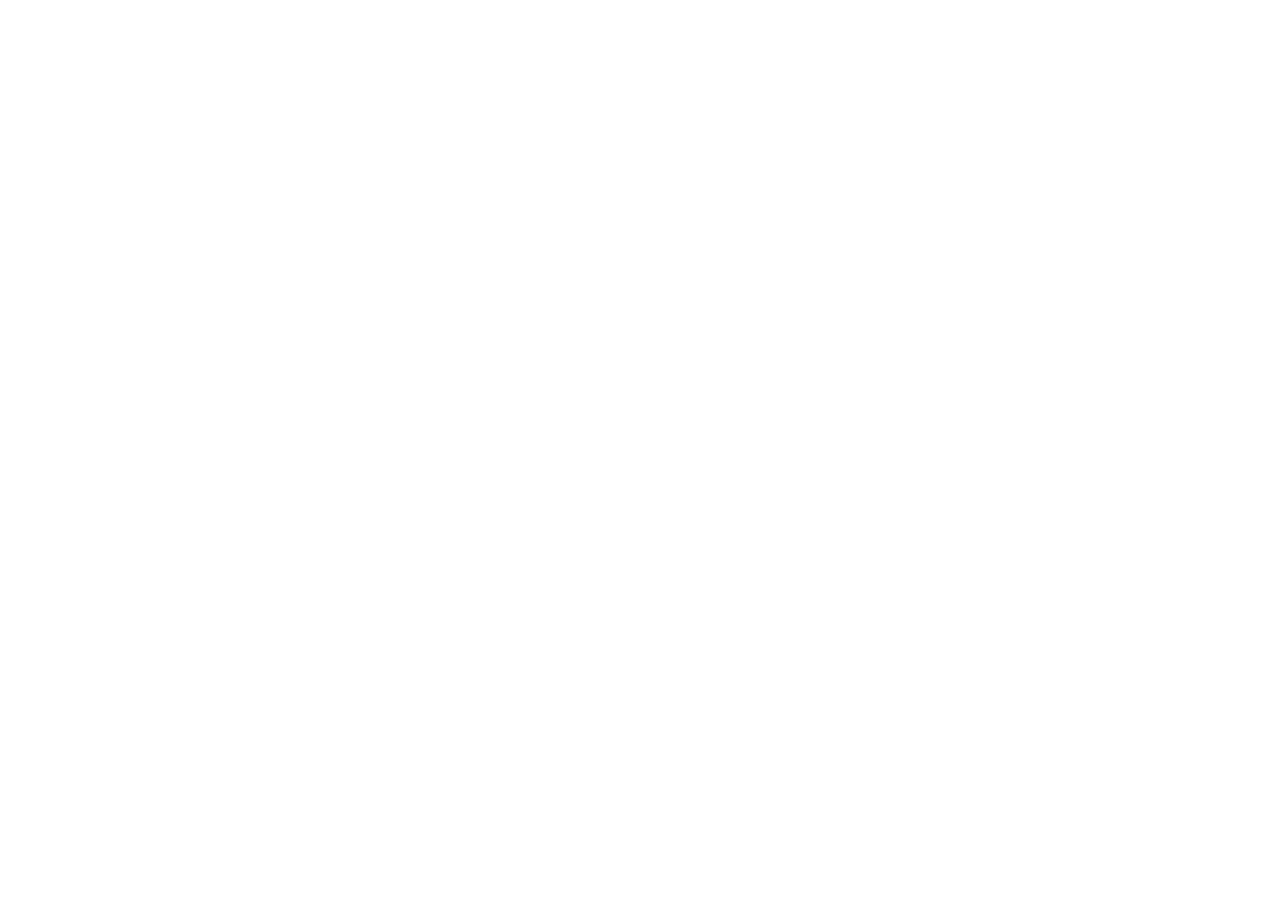
==== website/main.html @ 8ae81bf8 "added website folder" ====
﻿<!DOCTYPE html>
<html xmlns="http://www.w3.org/1999/xhtml" data-ng-app="mainApp">
<head>
    <title>உலகத் தமிழ்க் கழகம்/International Tamil Academy</title>
    <meta name="viewport" content="width=device-width, initial-scale=1.0">
    <meta name="product" content="Metro UI CSS Framework">
    <meta name="description" content="Simple responsive css framework">
    <meta name="author" content="Sergey S. Pimenov, Ukraine, Kiev">

    <link href="css/metro-bootstrap.css" rel="stylesheet">
    <link href="css/metro-bootstrap-responsive.css" rel="stylesheet">
    <link href="css/iconFont.min.css" rel="stylesheet">
    <link href="css/style.css" rel="stylesheet">    
   

</head>
<body class="metro">
    <div data-ng-include="'app/layout/shell.html'"></div>
    <div style="display:none;" class="nav_up" id="nav_up"><i class="icon-arrow-up"></i></div>
    <div style="display:none;" class="nav_down" id="nav_down"><i class="icon-arrow-down"></i></div>
    
    <!-- Load JavaScript Libraries -->
    <!-- Vendor Scripts-->
    <script src="js/jquery/jquery-2.1.1.js"></script>
    <script src="scripts/jquery-ui-1.10.4.js"></script>
    <script src="scripts/angular.js"></script>
    <script src="scripts/angular-route.js"></script>
    <script src="scripts/angular-animate.js"></script>
    
    <!-- Bootstrapping-->
    <script src="app/mainApp.js"></script>
    <script src="app/config.route.js"></script>
    
    <!-- app -->
    <script src="app/layout/SideNavBarController.js"></script>
    <script src="app/home/HomeController.js"></script>
    <script src="app/aboutus/AboutUsController.js"></script>
    <script src="app/academics/AcademicsController.js"></script>
    <script src="app/academics/WordsController.js"></script>
    <script src="app/registration/RegistrationController.js"></script>
    <script src="app/schools/SchoolsController.js"></script>    
    <!--<script src="js/scroll-startstop.events.jquery.js"></script>-->
</body>

</html>
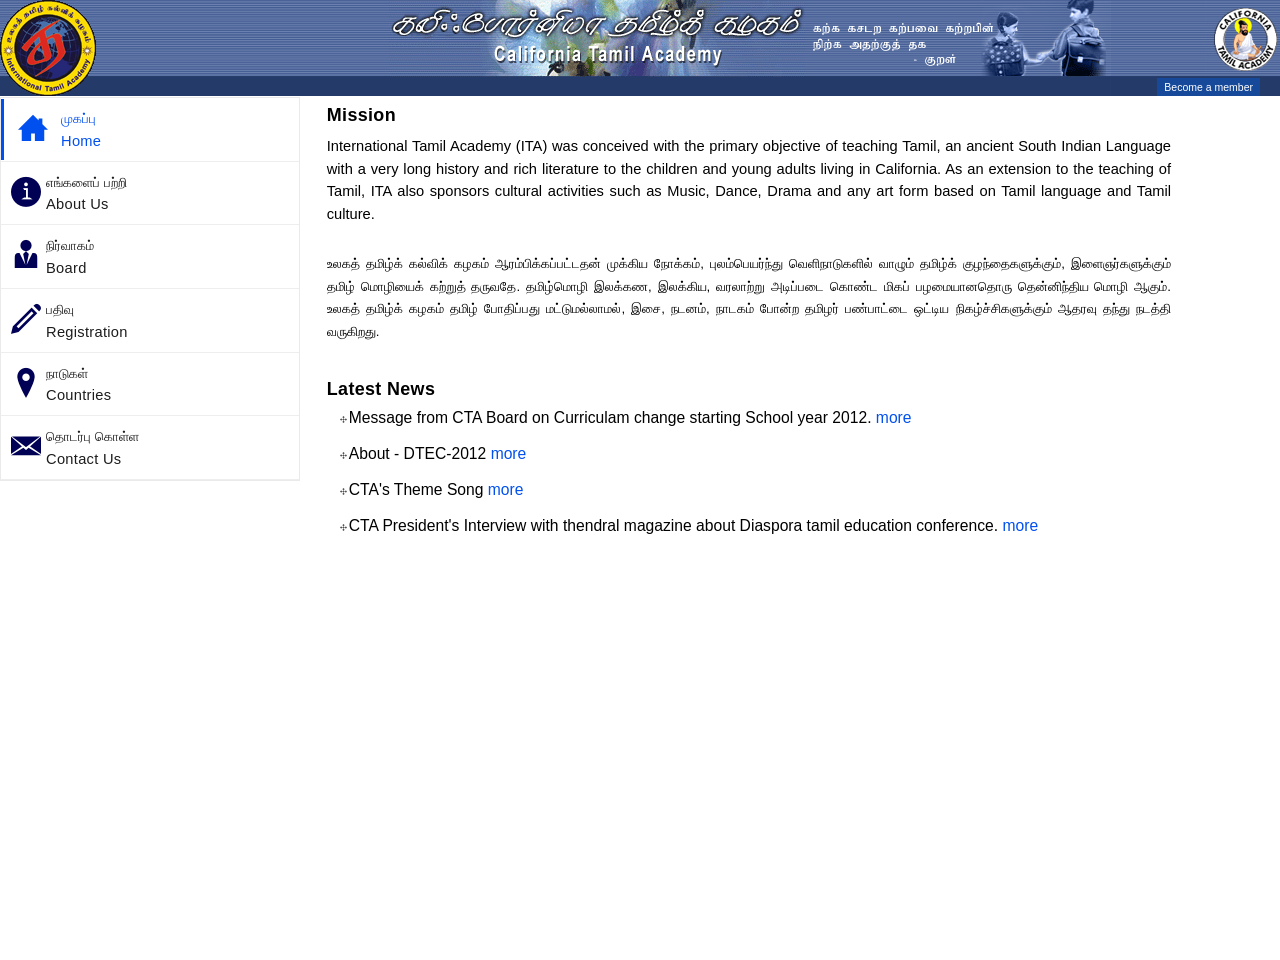
==== commit 60fd8dcb: "Added countries service and controller" ====
--- a/website/main.html
+++ b/website/main.html
@@ -18,7 +18,7 @@
     <div data-ng-include="'app/layout/shell.html'"></div>
     <div style="display:none;" class="nav_up" id="nav_up"><i class="icon-arrow-up"></i></div>
     <div style="display:none;" class="nav_down" id="nav_down"><i class="icon-arrow-down"></i></div>
-    
+
     <!-- Load JavaScript Libraries -->
     <!-- Vendor Scripts-->
     <script src="js/jquery/jquery-2.1.1.js"></script>
@@ -26,11 +26,11 @@
     <script src="scripts/angular.js"></script>
     <script src="scripts/angular-route.js"></script>
     <script src="scripts/angular-animate.js"></script>
-    
+
     <!-- Bootstrapping-->
     <script src="app/mainApp.js"></script>
     <script src="app/config.route.js"></script>
-    
+
     <!-- app -->
     <script src="app/layout/SideNavBarController.js"></script>
     <script src="app/home/HomeController.js"></script>
@@ -38,7 +38,11 @@
     <script src="app/academics/AcademicsController.js"></script>
     <script src="app/academics/WordsController.js"></script>
     <script src="app/registration/RegistrationController.js"></script>
-    <script src="app/schools/SchoolsController.js"></script>    
+    <script src="app/schools/SchoolsController.js"></script>
+    <script src="app/countries/countriesService.js"></script>
+    <script src="app/countries/CountriesController.js"></script>
+    
+    
     <!--<script src="js/scroll-startstop.events.jquery.js"></script>-->
 </body>
 
--- a/website/css/iconFont.min.css
+++ b/website/css/iconFont.min.css
@@ -0,0 +1 @@
+@font-face{font-family:'iconFont';src:url('../fonts/iconFont.eot');src:url('../fonts/iconFont.eot?#iefix') format('embedded-opentype'),url('../fonts/iconFont.woff') format('woff'),url('../fonts/iconFont.ttf') format('truetype'),url('../fonts/iconFont.svg#iconFont') format('svg');font-weight:normal;font-style:normal}[data-icon]:before{font-family:'iconFont';content:attr(data-icon);speak:none;font-weight:normal;font-variant:normal;text-transform:none;line-height:1;-webkit-font-smoothing:antialiased}[class*="icon-"]{font-family:'iconFont' !important;speak:none;font-style:normal;font-weight:normal !important;font-variant:normal;text-transform:none;text-decoration:inherit;line-height:1;display:inline-block;vertical-align:-8%;-webkit-font-smoothing:antialiased;font-size:inherit}[class*="icon-"].smaller{font-size:.7em;vertical-align:6%}[class*="icon-"].large{font-size:1.2em;vertical-align:-10%}.icon-newspaper:before{content:"\e001"}.icon-pencil:before{content:"\e002"}.icon-droplet:before{content:"\e003"}.icon-pictures:before{content:"\e004"}.icon-camera:before{content:"\e005"}.icon-music:before{content:"\e006"}.icon-film:before{content:"\e007"}.icon-camera-2:before{content:"\e008"}.icon-spades:before{content:"\e009"}.icon-clubs:before{content:"\e00a"}.icon-diamonds:before{content:"\e00b"}.icon-broadcast:before{content:"\e00c"}.icon-mic:before{content:"\e00d"}.icon-book:before{content:"\e00e"}.icon-file:before{content:"\e00f"}.icon-new:before{content:"\e010"}.icon-copy:before{content:"\e011"}.icon-folder:before{content:"\e012"}.icon-folder-2:before{content:"\e013"}.icon-tag:before{content:"\e014"}.icon-cart:before{content:"\e015"}.icon-basket:before{content:"\e016"}.icon-calculate:before{content:"\e017"}.icon-support:before{content:"\e018"}.icon-phone:before{content:"\e019"}.icon-mail:before{content:"\e01a"}.icon-location:before{content:"\e01b"}.icon-compass:before{content:"\e01c"}.icon-history:before{content:"\e01d"}.icon-clock:before{content:"\e01e"}.icon-bell:before{content:"\e01f"}.icon-calendar:before{content:"\e020"}.icon-printer:before{content:"\e021"}.icon-mouse:before{content:"\e022"}.icon-screen:before{content:"\e023"}.icon-laptop:before{content:"\e024"}.icon-mobile:before{content:"\e025"}.icon-cabinet:before{content:"\e026"}.icon-drawer:before{content:"\e027"}.icon-drawer-2:before{content:"\e028"}.icon-box:before{content:"\e029"}.icon-box-add:before{content:"\e02a"}.icon-box-remove:before{content:"\e02b"}.icon-download:before{content:"\e02c"}.icon-upload:before{content:"\e02d"}.icon-database:before{content:"\e02e"}.icon-flip:before{content:"\e02f"}.icon-flip-2:before{content:"\e030"}.icon-undo:before{content:"\e031"}.icon-redo:before{content:"\e032"}.icon-forward:before{content:"\e033"}.icon-reply:before{content:"\e034"}.icon-reply-2:before{content:"\e035"}.icon-comments:before{content:"\e036"}.icon-comments-2:before{content:"\e037"}.icon-comments-3:before{content:"\e038"}.icon-comments-4:before{content:"\e039"}.icon-comments-5:before{content:"\e03a"}.icon-user:before{content:"\e03b"}.icon-user-2:before{content:"\e03c"}.icon-user-3:before{content:"\e03d"}.icon-busy:before{content:"\e03e"}.icon-loading:before{content:"\e03f"}.icon-loading-2:before{content:"\e040"}.icon-search:before{content:"\e041"}.icon-zoom-in:before{content:"\e042"}.icon-zoom-out:before{content:"\e043"}.icon-key:before{content:"\e044"}.icon-key-2:before{content:"\e045"}.icon-locked:before{content:"\e046"}.icon-unlocked:before{content:"\e047"}.icon-wrench:before{content:"\e048"}.icon-equalizer:before{content:"\e049"}.icon-cog:before{content:"\e04a"}.icon-pie:before{content:"\e04b"}.icon-bars:before{content:"\e04c"}.icon-stats-up:before{content:"\e04d"}.icon-gift:before{content:"\e04e"}.icon-trophy:before{content:"\e04f"}.icon-diamond:before{content:"\e050"}.icon-coffee:before{content:"\e051"}.icon-rocket:before{content:"\e052"}.icon-meter-slow:before{content:"\e053"}.icon-meter-medium:before{content:"\e054"}.icon-meter-fast:before{content:"\e055"}.icon-dashboard:before{content:"\e056"}.icon-fire:before{content:"\e057"}.icon-lab:before{content:"\e058"}.icon-remove:before{content:"\e059"}.icon-briefcase:before{content:"\e05a"}.icon-briefcase-2:before{content:"\e05b"}.icon-cars:before{content:"\e05c"}.icon-bus:before{content:"\e05d"}.icon-cube:before{content:"\e05e"}.icon-cube-2:before{content:"\e05f"}.icon-puzzle:before{content:"\e060"}.icon-glasses:before{content:"\e061"}.icon-glasses-2:before{content:"\e062"}.icon-accessibility:before{content:"\e063"}.icon-accessibility-2:before{content:"\e064"}.icon-target:before{content:"\e065"}.icon-target-2:before{content:"\e066"}.icon-lightning:before{content:"\e067"}.icon-power:before{content:"\e068"}.icon-power-2:before{content:"\e069"}.icon-clipboard:before{content:"\e06a"}.icon-clipboard-2:before{content:"\e06b"}.icon-playlist:before{content:"\e06c"}.icon-grid-view:before{content:"\e06d"}.icon-tree-view:before{content:"\e06e"}.icon-cloud:before{content:"\e06f"}.icon-cloud-2:before{content:"\e070"}.icon-download-2:before{content:"\e071"}.icon-upload-2:before{content:"\e072"}.icon-upload-3:before{content:"\e073"}.icon-link:before{content:"\e074"}.icon-link-2:before{content:"\e075"}.icon-flag:before{content:"\e076"}.icon-flag-2:before{content:"\e077"}.icon-attachment:before{content:"\e078"}.icon-eye:before{content:"\e079"}.icon-bookmark:before{content:"\e07a"}.icon-bookmark-2:before{content:"\e07b"}.icon-star:before{content:"\e07c"}.icon-star-2:before{content:"\e07d"}.icon-star-3:before{content:"\e07e"}.icon-heart:before{content:"\e07f"}.icon-heart-2:before{content:"\e080"}.icon-thumbs-up:before{content:"\e081"}.icon-thumbs-down:before{content:"\e082"}.icon-plus:before{content:"\e083"}.icon-minus:before{content:"\e084"}.icon-help:before{content:"\e085"}.icon-help-2:before{content:"\e086"}.icon-blocked:before{content:"\e087"}.icon-cancel:before{content:"\e088"}.icon-cancel-2:before{content:"\e089"}.icon-checkmark:before{content:"\e08a"}.icon-minus-2:before{content:"\e08b"}.icon-plus-2:before{content:"\e08c"}.icon-enter:before{content:"\e08d"}.icon-exit:before{content:"\e08e"}.icon-loop:before{content:"\e08f"}.icon-arrow-up-left:before{content:"\e090"}.icon-arrow-up:before{content:"\e091"}.icon-arrow-up-right:before{content:"\e092"}.icon-arrow-right:before{content:"\e093"}.icon-arrow-down-right:before{content:"\e094"}.icon-arrow-down:before{content:"\e095"}.icon-arrow-down-left:before{content:"\e096"}.icon-arrow-left:before{content:"\e097"}.icon-arrow-up-2:before{content:"\e098"}.icon-arrow-right-2:before{content:"\e099"}.icon-arrow-down-2:before{content:"\e09a"}.icon-arrow-left-2:before{content:"\e09b"}.icon-arrow-up-3:before{content:"\e09c"}.icon-arrow-right-3:before{content:"\e09d"}.icon-arrow-down-3:before{content:"\e09e"}.icon-arrow-left-3:before{content:"\e09f"}.icon-menu:before{content:"\e0a0"}.icon-enter-2:before{content:"\e0a1"}.icon-backspace:before{content:"\e0a2"}.icon-backspace-2:before{content:"\e0a3"}.icon-tab:before{content:"\e0a4"}.icon-tab-2:before{content:"\e0a5"}.icon-checkbox:before{content:"\e0a6"}.icon-checkbox-unchecked:before{content:"\e0a7"}.icon-checkbox-partial:before{content:"\e0a8"}.icon-radio-checked:before{content:"\e0a9"}.icon-radio-unchecked:before{content:"\e0aa"}.icon-font:before{content:"\e0ab"}.icon-paragraph-left:before{content:"\e0ac"}.icon-paragraph-center:before{content:"\e0ad"}.icon-paragraph-right:before{content:"\e0ae"}.icon-paragraph-justify:before{content:"\e0af"}.icon-left-to-right:before{content:"\e0b0"}.icon-right-to-left:before{content:"\e0b1"}.icon-share:before{content:"\e0b2"}.icon-new-tab:before{content:"\e0b3"}.icon-new-tab-2:before{content:"\e0b4"}.icon-embed:before{content:"\e0b5"}.icon-code:before{content:"\e0b6"}.icon-bluetooth:before{content:"\e0b7"}.icon-share-2:before{content:"\e0b8"}.icon-share-3:before{content:"\e0b9"}.icon-mail-2:before{content:"\e0ba"}.icon-google:before{content:"\e0bb"}.icon-google-plus:before{content:"\e0bc"}.icon-google-drive:before{content:"\e0bd"}.icon-facebook:before{content:"\e0be"}.icon-instagram:before{content:"\e0bf"}.icon-twitter:before{content:"\e0c0"}.icon-feed:before{content:"\e0c1"}.icon-youtube:before{content:"\e0c2"}.icon-vimeo:before{content:"\e0c3"}.icon-flickr:before{content:"\e0c4"}.icon-picassa:before{content:"\e0c5"}.icon-dribbble:before{content:"\e0c6"}.icon-deviantart:before{content:"\e0c7"}.icon-github:before{content:"\e0c8"}.icon-github-2:before{content:"\e0c9"}.icon-github-3:before{content:"\e0ca"}.icon-github-4:before{content:"\e0cb"}.icon-github-5:before{content:"\e0cc"}.icon-git:before{content:"\e0cd"}.icon-github-6:before{content:"\e0ce"}.icon-wordpress:before{content:"\e0cf"}.icon-joomla:before{content:"\e0d0"}.icon-blogger:before{content:"\e0d1"}.icon-tumblr:before{content:"\e0d2"}.icon-yahoo:before{content:"\e0d3"}.icon-amazon:before{content:"\e0d4"}.icon-tux:before{content:"\e0d5"}.icon-apple:before{content:"\e0d6"}.icon-finder:before{content:"\e0d7"}.icon-android:before{content:"\e0d8"}.icon-windows:before{content:"\e0d9"}.icon-soundcloud:before{content:"\e0da"}.icon-skype:before{content:"\e0db"}.icon-reddit:before{content:"\e0dc"}.icon-linkedin:before{content:"\e0dd"}.icon-lastfm:before{content:"\e0de"}.icon-delicious:before{content:"\e0df"}.icon-stumbleupon:before{content:"\e0e0"}.icon-pinterest:before{content:"\e0e1"}.icon-xing:before{content:"\e0e2"}.icon-flattr:before{content:"\e0e3"}.icon-foursquare:before{content:"\e0e4"}.icon-paypal:before{content:"\e0e5"}.icon-yelp:before{content:"\e0e6"}.icon-libreoffice:before{content:"\e0e7"}.icon-file-pdf:before{content:"\e0e8"}.icon-file-openoffice:before{content:"\e0e9"}.icon-file-word:before{content:"\e0ea"}.icon-file-excel:before{content:"\e0eb"}.icon-file-powerpoint:before{content:"\e0ec"}.icon-file-zip:before{content:"\e0ed"}.icon-file-xml:before{content:"\e0ee"}.icon-file-css:before{content:"\e0ef"}.icon-html5:before{content:"\e0f0"}.icon-html5-2:before{content:"\e0f1"}.icon-css3:before{content:"\e0f2"}.icon-chrome:before{content:"\e0f3"}.icon-firefox:before{content:"\e0f4"}.icon-IE:before{content:"\e0f5"}.icon-opera:before{content:"\e0f6"}.icon-safari:before{content:"\e0f7"}.icon-IcoMoon:before{content:"\e0f8"}.icon-sunrise:before{content:"\e0f9"}.icon-sun:before{content:"\e0fa"}.icon-moon:before{content:"\e0fb"}.icon-sun-2:before{content:"\e0fc"}.icon-windy:before{content:"\e0fd"}.icon-wind:before{content:"\e0fe"}.icon-snowflake:before{content:"\e0ff"}.icon-cloudy:before{content:"\e100"}.icon-cloud-3:before{content:"\e101"}.icon-weather:before{content:"\e102"}.icon-weather-2:before{content:"\e103"}.icon-weather-3:before{content:"\e104"}.icon-lines:before{content:"\e105"}.icon-cloud-4:before{content:"\e106"}.icon-lightning-2:before{content:"\e107"}.icon-lightning-3:before{content:"\e108"}.icon-rainy:before{content:"\e109"}.icon-rainy-2:before{content:"\e10a"}.icon-windy-2:before{content:"\e10b"}.icon-windy-3:before{content:"\e10c"}.icon-snowy:before{content:"\e10d"}.icon-snowy-2:before{content:"\e10e"}.icon-snowy-3:before{content:"\e10f"}.icon-weather-4:before{content:"\e110"}.icon-cloudy-2:before{content:"\e111"}.icon-cloud-5:before{content:"\e112"}.icon-lightning-4:before{content:"\e113"}.icon-sun-3:before{content:"\e114"}.icon-moon-2:before{content:"\e115"}.icon-cloudy-3:before{content:"\e116"}.icon-cloud-6:before{content:"\e117"}.icon-cloud-7:before{content:"\e118"}.icon-lightning-5:before{content:"\e119"}.icon-rainy-3:before{content:"\e11a"}.icon-rainy-4:before{content:"\e11b"}.icon-windy-4:before{content:"\e11c"}.icon-windy-5:before{content:"\e11d"}.icon-snowy-4:before{content:"\e11e"}.icon-snowy-5:before{content:"\e11f"}.icon-weather-5:before{content:"\e120"}.icon-cloudy-4:before{content:"\e121"}.icon-lightning-6:before{content:"\e122"}.icon-thermometer:before{content:"\e123"}.icon-compass-2:before{content:"\e124"}.icon-none:before{content:"\e125"}.icon-Celsius:before{content:"\e126"}.icon-Fahrenheit:before{content:"\e127"}.icon-forrst:before{content:"\e128"}.icon-headphones:before{content:"\e129"}.icon-bug:before{content:"\e12a"}.icon-cart-2:before{content:"\e12b"}.icon-earth:before{content:"\e12c"}.icon-battery:before{content:"\e12d"}.icon-list:before{content:"\e12e"}.icon-grid:before{content:"\e12f"}.icon-alarm:before{content:"\e130"}.icon-location-2:before{content:"\e131"}.icon-pointer:before{content:"\e132"}.icon-diary:before{content:"\e133"}.icon-eye-2:before{content:"\e134"}.icon-console:before{content:"\e135"}.icon-location-3:before{content:"\e136"}.icon-move:before{content:"\e137"}.icon-gift-2:before{content:"\e138"}.icon-monitor:before{content:"\e139"}.icon-mobile-2:before{content:"\e13a"}.icon-switch:before{content:"\e13b"}.icon-star-4:before{content:"\e13c"}.icon-address-book:before{content:"\e13d"}.icon-shit:before{content:"\e13e"}.icon-cone:before{content:"\e13f"}.icon-credit-card:before{content:"\e140"}.icon-type:before{content:"\e141"}.icon-volume:before{content:"\e142"}.icon-volume-2:before{content:"\e143"}.icon-locked-2:before{content:"\e144"}.icon-warning:before{content:"\e145"}.icon-info:before{content:"\e146"}.icon-filter:before{content:"\e147"}.icon-bookmark-3:before{content:"\e148"}.icon-bookmark-4:before{content:"\e149"}.icon-stats:before{content:"\e14a"}.icon-compass-3:before{content:"\e14b"}.icon-keyboard:before{content:"\e14c"}.icon-award-fill:before{content:"\e14d"}.icon-award-stroke:before{content:"\e14e"}.icon-beaker-alt:before{content:"\e14f"}.icon-beaker:before{content:"\e150"}.icon-move-vertical:before{content:"\e151"}.icon-move-horizontal:before{content:"\e152"}.icon-steering-wheel:before{content:"\e153"}.icon-volume-3:before{content:"\e154"}.icon-volume-mute:before{content:"\e155"}.icon-play:before{content:"\e156"}.icon-pause:before{content:"\e157"}.icon-stop:before{content:"\e158"}.icon-eject:before{content:"\e159"}.icon-first:before{content:"\e15a"}.icon-last:before{content:"\e15b"}.icon-play-alt:before{content:"\e15c"}.icon-battery-charging:before{content:"\e160"}.icon-left-quote:before{content:"\e161"}.icon-right-quote:before{content:"\e162"}.icon-left-quote-alt:before{content:"\e163"}.icon-right-quote-alt:before{content:"\e164"}.icon-smiley:before{content:"\e165"}.icon-umbrella:before{content:"\e166"}.icon-info-2:before{content:"\e167"}.icon-chart-alt:before{content:"\e168"}.icon-at:before{content:"\e169"}.icon-hash:before{content:"\e16a"}.icon-pilcrow:before{content:"\e16b"}.icon-fullscreen-alt:before{content:"\e16c"}.icon-fullscreen-exit-alt:before{content:"\e16d"}.icon-layers-alt:before{content:"\e16e"}.icon-layers:before{content:"\e16f"}.icon-floppy:before{content:"\e170"}.icon-rainbow:before{content:"\e000"}.icon-air:before{content:"\e171"}.icon-home:before{content:"\e172"}.icon-spin:before{content:"\e173"}.icon-auction:before{content:"\e174"}.icon-dollar:before{content:"\e175"}.icon-dollar-2:before{content:"\e176"}.icon-coins:before{content:"\e177"}.icon-file-2:before{content:"\e186"}.icon-file-3:before{content:"\e187"}.icon-file-4:before{content:"\e188"}.icon-files:before{content:"\e189"}.icon-phone-2:before{content:"\e18a"}.icon-tablet:before{content:"\e18b"}.icon-monitor-2:before{content:"\e18c"}.icon-window:before{content:"\e18d"}.icon-tv:before{content:"\e18e"}.icon-camera-3:before{content:"\e18f"}.icon-image:before{content:"\e190"}.icon-open:before{content:"\e191"}.icon-sale:before{content:"\e192"}.icon-direction:before{content:"\e193"}.icon-medal:before{content:"\e194"}.icon-medal-2:before{content:"\e195"}.icon-satellite:before{content:"\e196"}.icon-discout:before{content:"\e197"}.icon-barcode:before{content:"\e198"}.icon-ticket:before{content:"\e199"}.icon-shipping:before{content:"\e19a"}.icon-globe:before{content:"\e19b"}.icon-anchor:before{content:"\e19c"}.icon-pop-out:before{content:"\e19d"}.icon-pop-in:before{content:"\e19e"}.icon-resize:before{content:"\e178"}.icon-battery-2:before{content:"\e179"}.icon-battery-3:before{content:"\e17a"}.icon-battery-4:before{content:"\e17b"}.icon-battery-5:before{content:"\e17c"}.icon-tools:before{content:"\e17d"}.icon-alarm-2:before{content:"\e17e"}.icon-alarm-cancel:before{content:"\e17f"}.icon-alarm-clock:before{content:"\e180"}.icon-chronometer:before{content:"\e181"}.icon-ruler:before{content:"\e182"}.icon-lamp:before{content:"\e183"}.icon-lamp-2:before{content:"\e184"}.icon-scissors:before{content:"\e185"}.icon-volume-4:before{content:"\e19f"}.icon-volume-5:before{content:"\e1a0"}.icon-volume-6:before{content:"\e1a1"}.icon-battery-full:before{content:"\e15f"}.icon-battery-empty:before{content:"\e15d"}.icon-battery-half:before{content:"\e15e"}.icon-zip:before{content:"\e1a2"}.icon-zip-2:before{content:"\e1a3"}.icon-play-2:before{content:"\e1a4"}.icon-pause-2:before{content:"\e1a5"}.icon-record:before{content:"\e1a6"}.icon-stop-2:before{content:"\e1a7"}.icon-next:before{content:"\e1a8"}.icon-previous:before{content:"\e1a9"}.icon-first-2:before{content:"\e1aa"}.icon-last-2:before{content:"\e1ab"}.icon-arrow-left-4:before{content:"\e1ac"}.icon-arrow-down-4:before{content:"\e1ad"}.icon-arrow-up-4:before{content:"\e1ae"}.icon-arrow-right-4:before{content:"\e1af"}.icon-arrow-left-5:before{content:"\e1b0"}.icon-arrow-down-5:before{content:"\e1b1"}.icon-arrow-up-5:before{content:"\e1b2"}.icon-arrow-right-5:before{content:"\e1b3"}.icon-cc:before{content:"\e1b4"}.icon-cc-by:before{content:"\e1b5"}.icon-cc-nc:before{content:"\e1b6"}.icon-cc-nc-eu:before{content:"\e1b7"}.icon-cc-nc-jp:before{content:"\e1b8"}.icon-cc-sa:before{content:"\e1b9"}.icon-cc-nd:before{content:"\e1ba"}.icon-cc-pd:before{content:"\e1bb"}.icon-cc-zero:before{content:"\e1bc"}.icon-cc-share:before{content:"\e1bd"}.icon-cc-share-2:before{content:"\e1be"}.icon-cycle:before{content:"\e1bf"}.icon-stop-3:before{content:"\e1c0"}.icon-stats-2:before{content:"\e1c1"}.icon-stats-3:before{content:"\e1c2"}
--- a/website/css/style.css
+++ b/website/css/style.css
@@ -0,0 +1,186 @@
+﻿.nav_up {
+    padding: 9px;
+    background-color: #FFFFFF;
+    /* For WebKit (Safari, Chrome, etc) */
+    background: #FFFFFF -webkit-gradient(linear, left top, left bottom, from(#73ADC0), to(#FFFFFF)) no-repeat;
+    /* Mozilla,Firefox/Gecko */
+    background: #FFFFFF -moz-linear-gradient(top, #73ADC0, #FFFFFF) no-repeat;
+    /* IE 5.5 - 7 */
+    filter: progid:DXImageTransform.Microsoft.gradient(startColorstr=#73ADC0, endColorstr=#FFFFFF) no-repeat;
+    /* IE 8 */
+    -ms-filter: "progid:DXImageTransform.Microsoft.gradient(startColorstr=#73ADC0, endColorstr=#73ADC0)" no-repeat;
+    border: 1px solid #CCC;
+    border-radius: 50%;
+    position: fixed;
+    background-position: 50% 50%;
+    width: 40px;
+    height: 40px;
+    bottom: 10px;
+    opacity: 0.7;
+    left: 30px;
+    white-space: nowrap;
+    cursor: pointer;
+    filter: progid:DXImageTransform.Microsoft.Alpha(opacity=70);
+}
+
+.nav_down {
+    padding: 9px;
+    background-color: #FFFFFF;
+    /* For WebKit (Safari, Chrome, etc) */
+    background: #FFFFFF -webkit-gradient(linear, left top, left bottom, from(#73ADC0), to(#FFFFFF)) no-repeat;
+    /* Mozilla,Firefox/Gecko */
+    background: #FFFFFF -moz-linear-gradient(top, #73ADC0, #FFFFFF) no-repeat;
+    /* IE 5.5 - 7 */
+    filter: progid:DXImageTransform.Microsoft.gradient(startColorstr=#73ADC0, endColorstr=#FFFFFF) no-repeat;
+    /* IE 8 */
+    -ms-filter: "progid:DXImageTransform.Microsoft.gradient(startColorstr=#73ADC0, endColorstr=#73ADC0)" no-repeat;
+    border: 1px solid #CCC;
+    border-radius: 50%;
+    position: fixed;
+    background-position: 50% 50%;
+    width: 40px;
+    height: 40px;
+    bottom: 10px;
+    opacity: 0.7;
+    left: 70px;
+    white-space: nowrap;
+    cursor: pointer;
+    filter: progid:DXImageTransform.Microsoft.Alpha(opacity=70);
+}
+
+.nav_up > i {
+    font-size: 20px;
+    color: #0094ff;
+}
+
+.nav_down > i {
+    font-size: 20px;
+    color: #0094ff;
+}
+
+th {
+    background-color: #243A69;
+    color: white;
+    padding: 1px 0px 0px 5px;
+    text-align: left;
+}
+
+tr:nth-child(even) {
+    background-color: #C8DBF0;
+}
+
+tr:nth-child(odd) {
+    background-color: #ACBFDF;
+}
+
+tr.notatable:nth-child(odd)  tr.calendar1:nth-child(odd) {
+    background-color: #ACBFDF;
+}
+
+tr.notatable:nth-child(even) tr.calendar1:nth-child(even){
+    background-color: #C8DBF0;
+}
+
+tr.calendar1 > td {
+    white-space: nowrap;
+    padding: 1px 0px 0px 5px;
+    text-align: center;
+}
+td {
+    white-space: nowrap;
+    padding: 1px 0px 0px 5px;
+}
+
+.tabwhi { background-color: white;}
+.tdwhi { color: darkblue;}
+.site-headbar {
+    height: 96px;
+    background: url('/images/layout1_02.gif') repeat-x;
+    position: relative;
+    white-space: nowrap;
+    text-align: center;
+}
+
+.site-headbar > div {
+    display: inline-block;
+    display: -moz-inline-stack;
+    vertical-align: top;
+    *display: inline;
+    _height: 96px;
+}
+.site-headbar-logo {
+    width: 96px;
+    height: 96px;
+    position: absolute;
+    top: 0;
+    left: 0;
+    background: url('/images/tha_logo.gif') no-repeat;
+}
+
+.site-headbar-cta-text {
+    width: 416px;
+    height: 96px;
+    margin-left: 20px;
+    background: url('/images/text.gif') no-repeat;
+}
+
+.site-headbar-kids {
+    width: 301px;
+    height: 96px;
+    background: url('/images/ctaq_4_03.gif') no-repeat;
+}
+
+.site-headbar-small-logo {
+    width: 75px;
+    height: 96px;
+    position: absolute;
+    top: 0;
+    right: 0;
+    background: url('/images/logo.gif') no-repeat;
+}
+
+.nice-transition {
+    -webkit-transition: all 0.3s ease-out; /* Android 2.1+, Chrome 1-25, iOS 3.2-6.1, Safari 3.2-6  */
+    transition: all 0.3s ease-out; /* Chrome 26, Firefox 16+, iOS 7+, IE 10+, Opera, Safari 6.1+  */
+}
+
+.site-headbar-login {
+    position: absolute;
+    bottom: 0;
+    right: 20px;
+}
+
+@media screen and (min-width: 1170px) {
+    .site-headbar-cta-text {
+        margin-left: 275px;
+    }
+
+    .site-headbar-kids {
+        margin-right: 55px;
+    }
+
+    .site-headbar-login {        
+        margin-top: 74px;
+    }
+}
+/*@media screen and (min-width: 1171px) and (max-width: 1920px) {
+    .site-headbar-cta-text {
+        margin-left: 300px;
+    }
+
+    .site-headbar-kids {
+        margin-right: 55px;
+    }
+
+    .site-headbar-login {        
+        margin-top: 74px;
+    }
+}*/
+/* the media query within our project, copy just the first selector */
+@media screen and (max-width: 894px) {
+    /* no need to copy the one below */
+    .site-headbar {
+        width: 894px;
+    }
+}
+
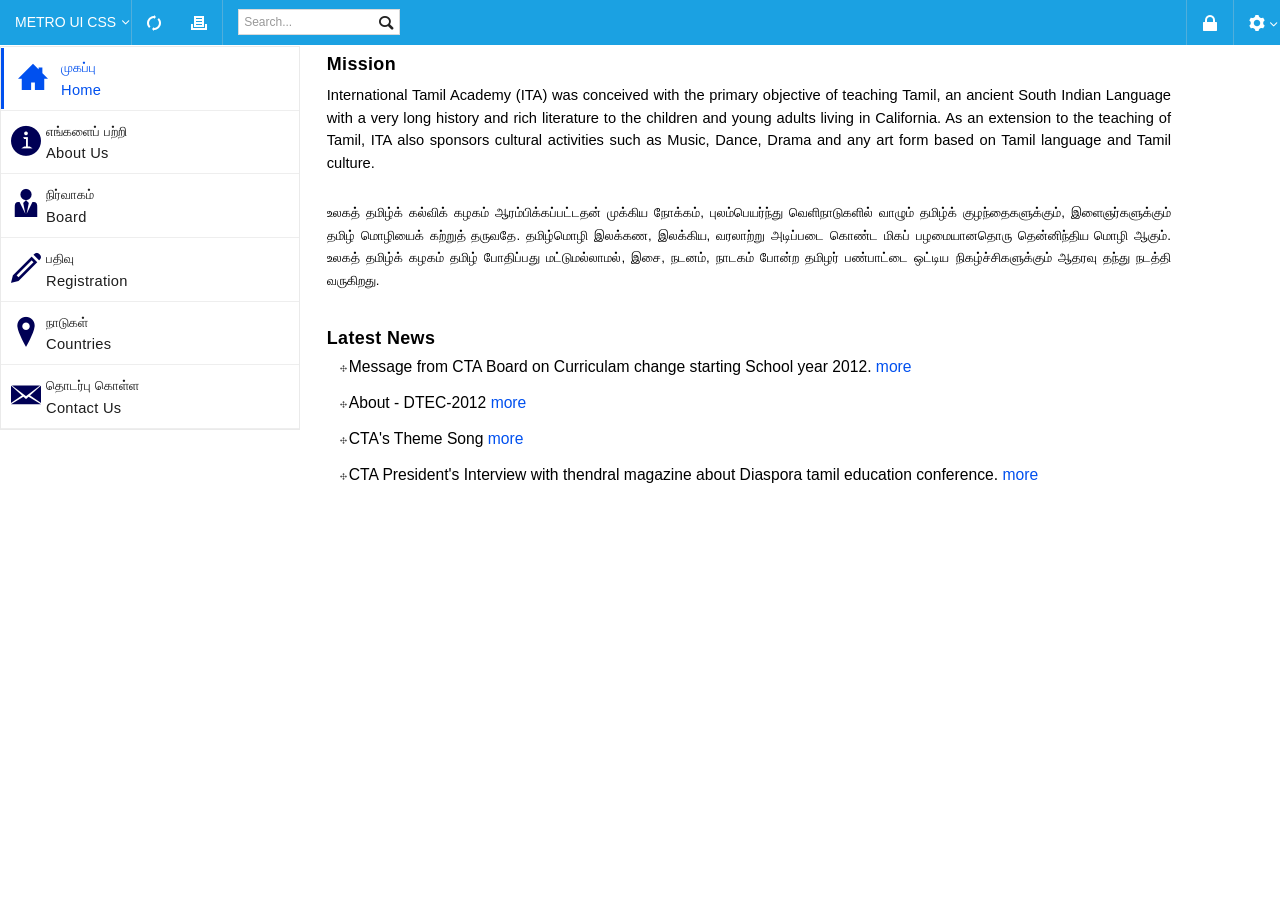
==== commit 0e7414b3: "Added a new template and updated default.html" ====
--- a/website/main.html
+++ b/website/main.html
@@ -11,18 +11,21 @@
     <link href="css/metro-bootstrap-responsive.css" rel="stylesheet">
     <link href="css/iconFont.min.css" rel="stylesheet">
     <link href="css/style.css" rel="stylesheet">    
-   
-
+    <script src="js/jquery/jquery-2.1.1.js"></script>
+    <script src="scripts/jquery-ui-1.10.4.js"></script>
+    <script src="js/metro.min.js"></script>    
 </head>
 <body class="metro">
     <div data-ng-include="'app/layout/shell.html'"></div>
     <div style="display:none;" class="nav_up" id="nav_up"><i class="icon-arrow-up"></i></div>
     <div style="display:none;" class="nav_down" id="nav_down"><i class="icon-arrow-down"></i></div>
 
+    <script>
+    $.Metro.initDropdowns();
+    </script>
+
     <!-- Load JavaScript Libraries -->
-    <!-- Vendor Scripts-->
-    <script src="js/jquery/jquery-2.1.1.js"></script>
-    <script src="scripts/jquery-ui-1.10.4.js"></script>
+    <!-- Vendor Scripts-->    
     <script src="scripts/angular.js"></script>
     <script src="scripts/angular-route.js"></script>
     <script src="scripts/angular-animate.js"></script>
